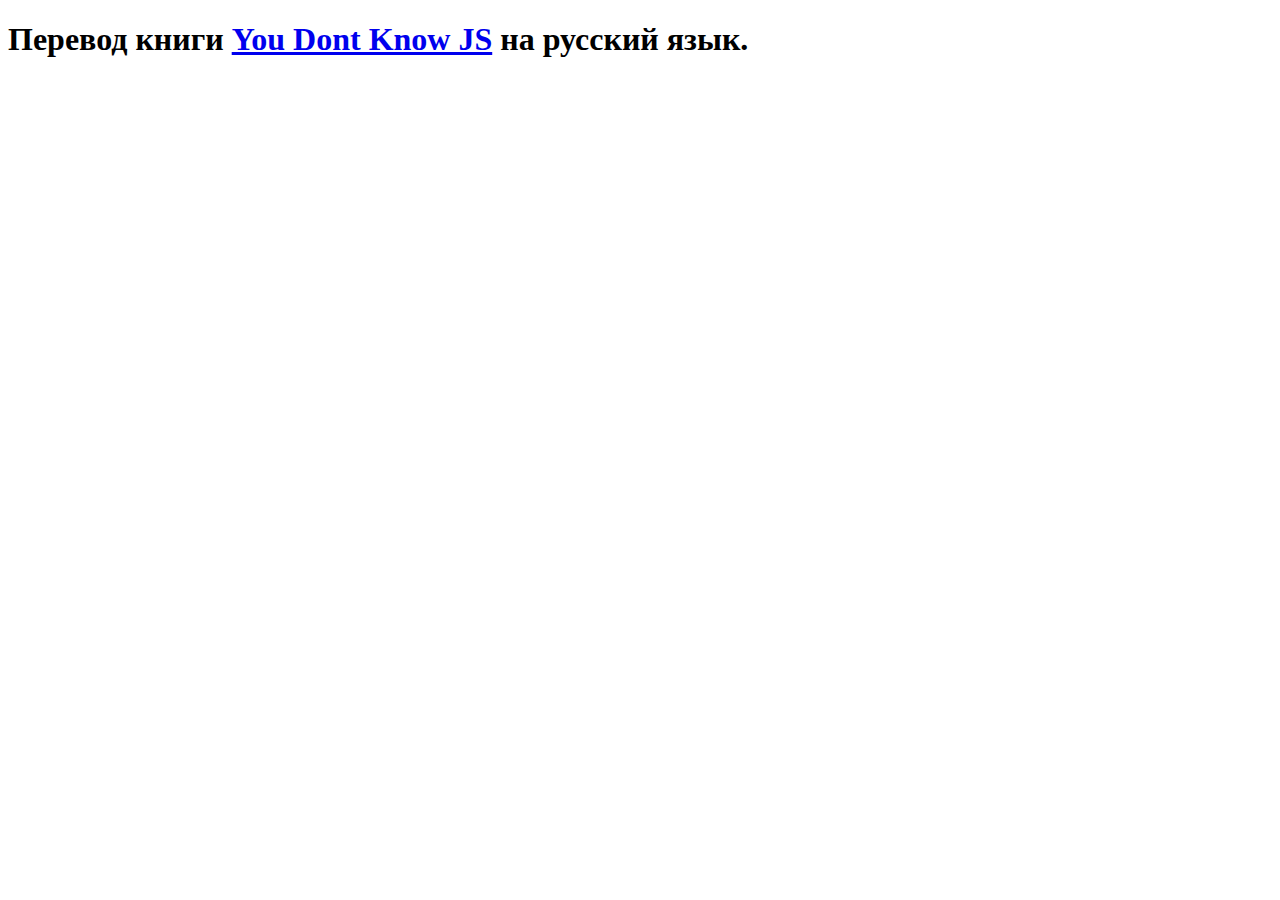
==== index.html @ 9d7fba95 "test gh pages" ====
<!DOCTYPE html>
<html>
<head>
	<meta charset="utf-8">
	<meta http-equiv="X-UA-Compatible" content="IE=edge">
	<title>You don't know JS - на русском</title>
	<link rel="stylesheet" href="">
</head>
<body>
	<h1>Перевод книги <a href="https://github.com/getify/You-Dont-Know-JS" title="You Dont Know JS">You Dont Know JS</a> на русский язык.</h1>
</body>
</html>
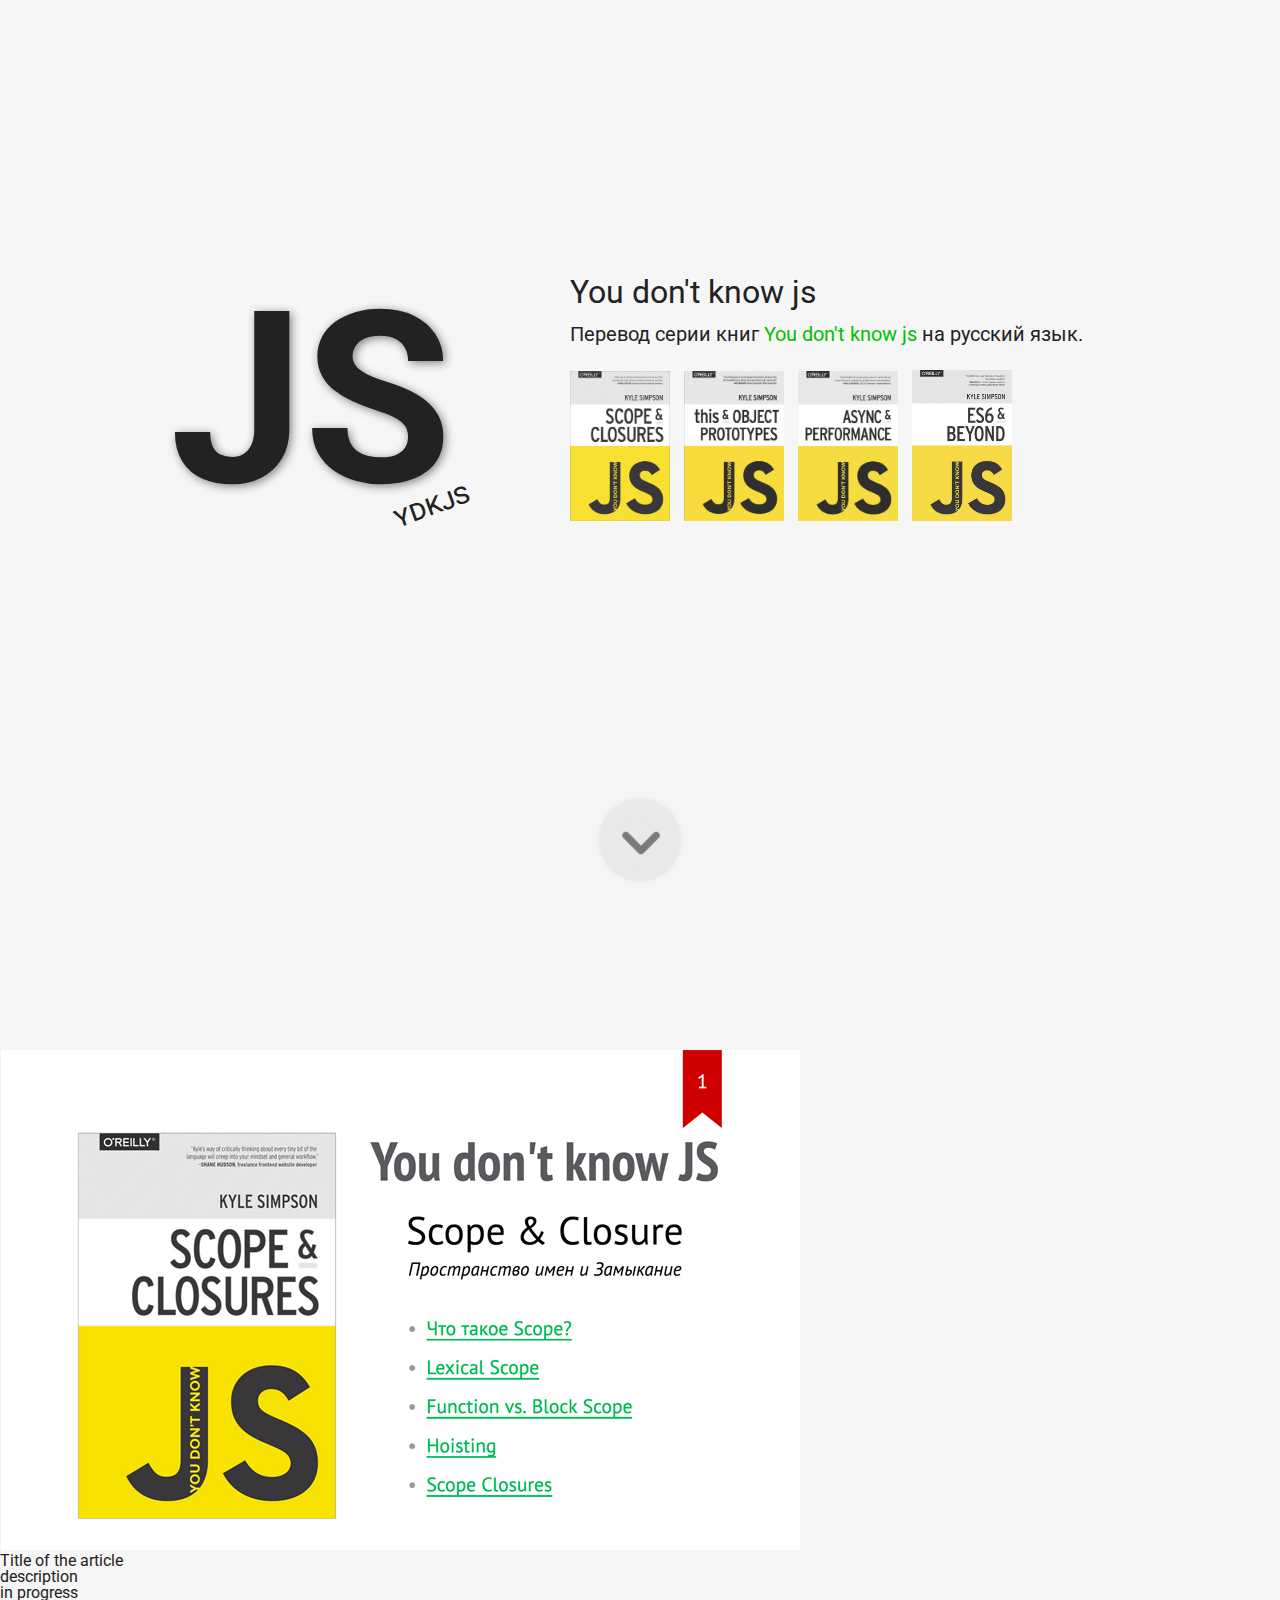
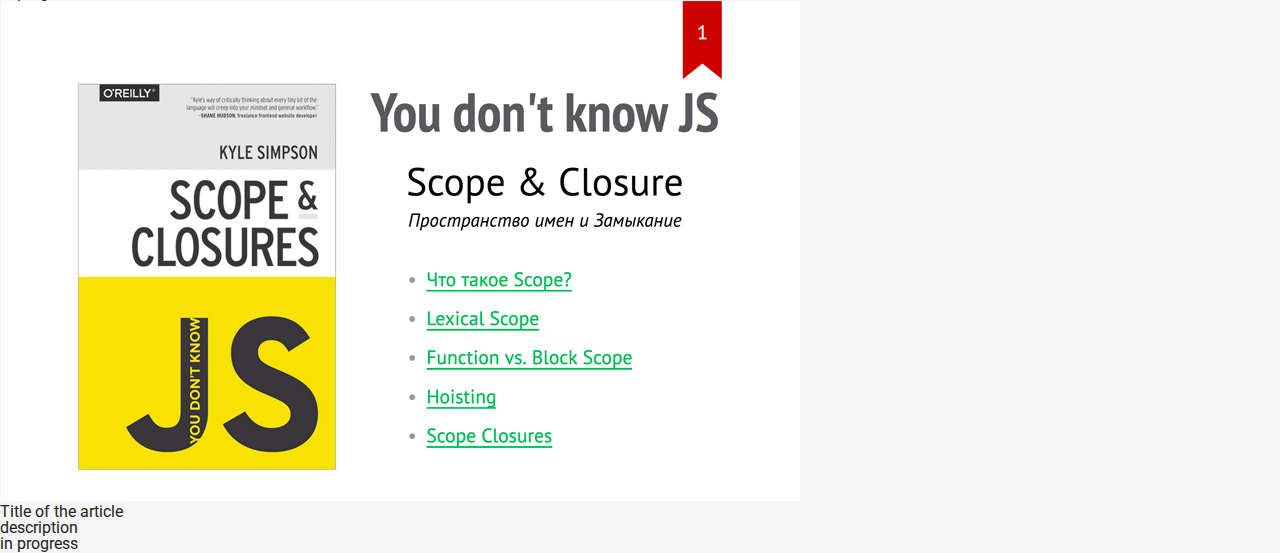
==== commit 5243afd8: "first gh-page" ====
--- a/index.html
+++ b/index.html
@@ -4,9 +4,63 @@
 	<meta charset="utf-8">
 	<meta http-equiv="X-UA-Compatible" content="IE=edge">
 	<title>You don't know JS - на русском</title>
-	<link rel="stylesheet" href="">
+	<link href='https://fonts.googleapis.com/css?family=Roboto:400,700,300&subset=latin,cyrillic' rel='stylesheet' type='text/css'>
+	<link rel="stylesheet" href="css/main.css">
+	
+	<script src="https://ajax.googleapis.com/ajax/libs/jquery/2.2.3/jquery.min.js"></script>
 </head>
 <body>
-	<h1>Перевод книги <a href="https://github.com/getify/You-Dont-Know-JS" title="You Dont Know JS">You Dont Know JS</a> на русский язык.</h1>
+	<header>
+		<div class="logo">
+			<span>JS</span>
+			<em>ydkjs</em>
+		</div>
+		<div class="desc">
+			<h1>You don't know js</h1>
+			<p>
+				Перевод серии книг <a href="https://github.com/getify/You-Dont-Know-JS" target="_blank" title="You don't know js">You don't know js</a> 
+				на русский язык.
+			</p>
+			<div class="books">
+				<a target="_blank" href="https://github.com/getify/You-Dont-Know-JS/blob/master/scope%20&%20closures/README.md#you-dont-know-js-scope--closures"><img src="img/sac_cover.jpg" alt=""></a>
+				<a target="_blank" href="https://github.com/getify/You-Dont-Know-JS/blob/master/this%20&%20object%20prototypes/README.md#you-dont-know-js-this--object-prototypes"><img src="img/taop_cover.jpg" alt=""></a>
+				<a target="_blank" href="https://github.com/getify/You-Dont-Know-JS/blob/master/async%20&%20performance/README.md#you-dont-know-js-async--performance"><img src="img/aap_cover.jpg" alt=""></a>
+				<a target="_blank" href="https://github.com/getify/You-Dont-Know-JS/blob/master/es6%20&%20beyond/README.md#you-dont-know-js-es6--beyond"><img src="img/es6_cover.jpg" alt=""></a>
+			</div>
+		</div>
+	</header>
+
+	<div class="scroll">
+		<span></span>
+	</div>
+	
+	<section class="donate">
+		
+	</section>
+
+	<main>
+		<article>
+			<img src="img/sac.png" alt="" class="poster">
+			<div class="content">
+				<h2>Title of the article</h2>
+				<p class="desc">description</p>
+				<p class="status ready">in progress</p>
+			</div>
+		</article>
+
+		<article>
+			<img src="img/sac.png" alt="" class="poster">
+			<div class="content">
+				<h2>Title of the article</h2>
+				<p class="desc">description</p>
+				<p class="status ready">in progress</p>
+			</div>
+		</article>
+	</main>
+
+	<footer>
+		
+	</footer>
+
 </body>
 </html>--- a/css/main.css
+++ b/css/main.css
@@ -0,0 +1,174 @@
+html, body, div, span, applet, object, iframe,
+h1, h2, h3, h4, h5, h6, p, blockquote, pre,
+a, abbr, acronym, address, big, cite, code,
+del, dfn, em, img, ins, kbd, q, s, samp,
+small, strike, strong, sub, sup, tt, var,
+b, u, i, center,
+dl, dt, dd, ol, ul, li,
+fieldset, form, label, legend,
+table, caption, tbody, tfoot, thead, tr, th, td,
+article, aside, canvas, details, embed, 
+figure, figcaption, footer, header, hgroup, 
+menu, nav, output, ruby, section, summary,
+time, mark, audio, video {
+	margin: 0;
+	padding: 0;
+	border: 0;
+	font-size: 100%;
+	font: inherit;
+	vertical-align: baseline;
+}
+/* HTML5 display-role reset for older browsers */
+article, aside, details, figcaption, figure, 
+footer, header, hgroup, menu, nav, section {
+	display: block;
+}
+body {
+	line-height: 1;
+}
+ol, ul {
+	list-style: none;
+}
+blockquote, q {
+	quotes: none;
+}
+blockquote:before, blockquote:after,
+q:before, q:after {
+	content: '';
+	content: none;
+}
+table {
+	border-collapse: collapse;
+	border-spacing: 0;
+}
+
+a {
+	color: #03bf00;
+	text-decoration: none;
+}
+
+
+body {
+	background-color: #f6f6f6;
+	font-family: 'Roboto', sans-serif;
+	color: #222;
+}
+
+
+header {
+	height: 100vh;
+    box-sizing: border-box;
+    padding-bottom: 100px;
+    min-height: 450px;
+
+    display: -webkit-box;
+    display: -moz-box;
+    display: box;
+    display: -webkit-flex;
+    display: -moz-flex;
+    display: -ms-flexbox;
+    display: flex;
+    -webkit-box-pack: center;
+    -moz-box-pack: center;
+    box-pack: center;
+    -webkit-justify-content: center;
+    -moz-justify-content: center;
+    -ms-justify-content: center;
+    -o-justify-content: center;
+    justify-content: center;
+    -ms-flex-pack: center;
+    -webkit-box-align: center;
+    -moz-box-align: center;
+    box-align: center;
+    -webkit-align-items: center;
+    -moz-align-items: center;
+    -ms-align-items: center;
+    -o-align-items: center;
+    align-items: center;
+    -ms-flex-align: center;
+    position: relative;
+    display: -ms-flexbox;
+    -ms-flex-pack: center;
+    -ms-flex-align: center;
+}
+
+header .logo {
+    width: 300px;
+    position: relative;
+}
+
+header .logo span {
+	font-weight: bold;
+	font-size: 240px;
+    text-shadow: 2px 2px 10px gray;
+}
+
+header .logo em {
+    position: absolute;
+    right: 0px;
+    bottom: 0px;
+    font-size: 30px;
+    transform: rotate(-20deg);
+    font-variant: small-caps;
+}
+
+header .desc {
+    width: 640px;
+    padding-left: 100px;
+    box-sizing: border-box;
+}
+
+header .desc h1 {
+	font-size: 32px;
+	margin-bottom: 10px;
+}
+
+header .desc p {
+    font-size: 20px;
+    line-height: 32px;
+}
+
+header .desc .books {
+	margin-top: 20px;
+}
+
+header .desc .books a {
+	margin-right: 10px;
+}
+
+header .desc .books a img {
+	width: 100px;
+}
+
+.scroll {
+	height: 100px;
+	margin-top: -100px;
+	text-align: center;
+    z-index: 10;
+    position: relative;
+}
+
+.scroll span {
+	background: url("../img/arrow_bottom.png") center center no-repeat;
+	background-size: 60px;
+    background-position: 11px 13px;
+	background-color: #e0e0e0;
+
+    border-radius: 50%;
+	width: 80px;
+	height: 80px;
+	display: inline-block;
+	cursor: pointer;
+	opacity: 0.5;
+    box-shadow: 0 0 5px #c0c0c0;
+
+	transition: opacity 0.5s ease-out;
+}
+
+.scroll span:hover {
+	opacity: 1;
+}
+
+.donate {
+	height: 150px;
+}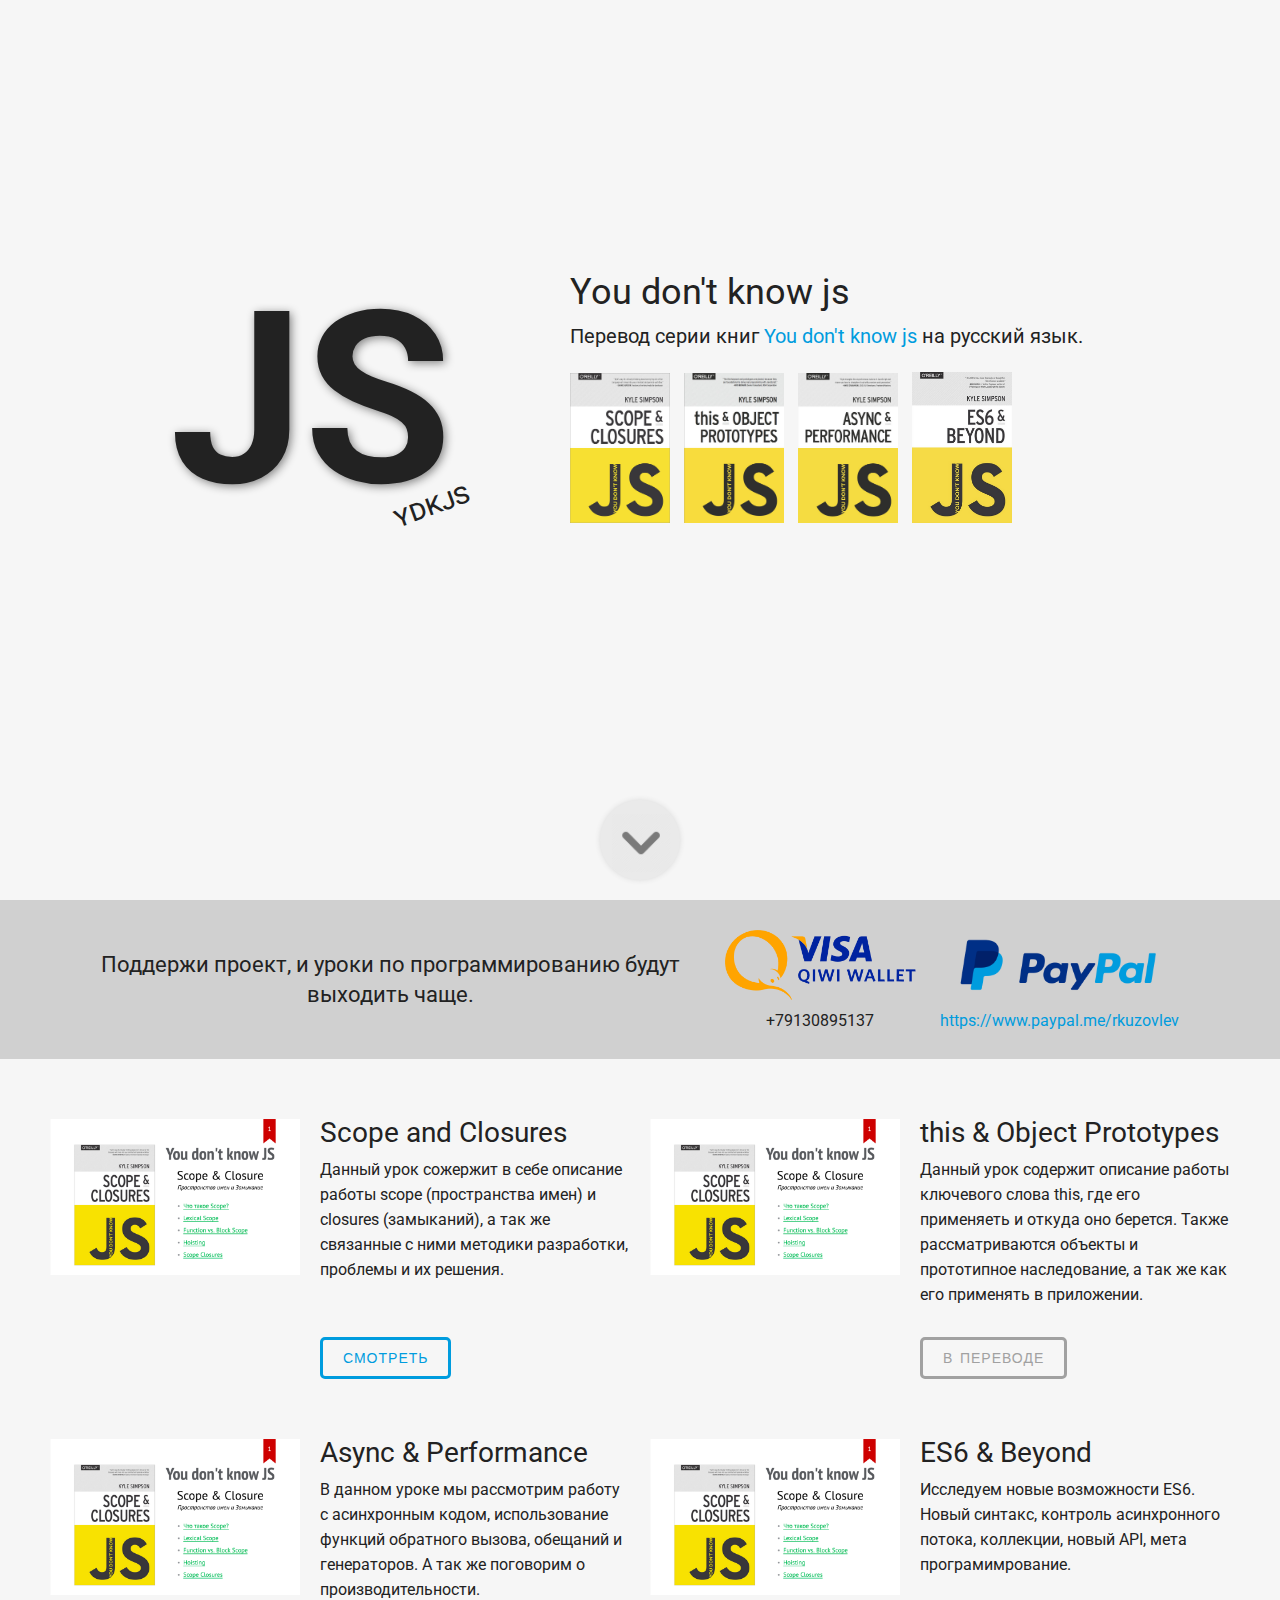
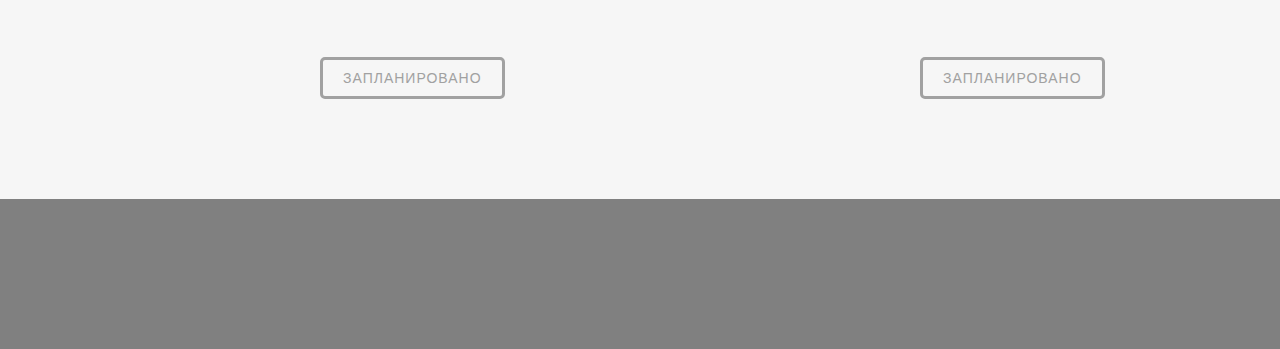
==== commit 10d9b74b: "qiwi and paypal" ====
--- a/index.html
+++ b/index.html
@@ -6,8 +6,20 @@
 	<title>You don't know JS - на русском</title>
 	<link href='https://fonts.googleapis.com/css?family=Roboto:400,700,300&subset=latin,cyrillic' rel='stylesheet' type='text/css'>
 	<link rel="stylesheet" href="css/main.css">
-	
-	<script src="https://ajax.googleapis.com/ajax/libs/jquery/2.2.3/jquery.min.js"></script>
+
+	<script src="https://code.jquery.com/jquery-1.12.3.min.js"></script>
+	<script src="js/main.js"></script>
+
+	<script>
+		(function(i,s,o,g,r,a,m){i['GoogleAnalyticsObject']=r;i[r]=i[r]||function(){
+		(i[r].q=i[r].q||[]).push(arguments)},i[r].l=1*new Date();a=s.createElement(o),
+		m=s.getElementsByTagName(o)[0];a.async=1;a.src=g;m.parentNode.insertBefore(a,m)
+		})(window,document,'script','https://www.google-analytics.com/analytics.js','ga');
+
+		ga('create', 'UA-77908609-1', 'auto');
+		ga('send', 'pageview');
+	</script>
+
 </head>
 <body>
 	<header>
@@ -35,25 +47,53 @@
 	</div>
 	
 	<section class="donate">
-		
+		<p>Поддержи проект, и уроки по программированию будут выходить чаще.</p>
+		<ul>
+			<li>
+				<img src="img/qiwi.png" alt="qiwi">
+				<p>+79130895137</p>
+			</li>
+			<li>
+				<img src="img/paypal.png" alt="paypal">
+				<p><a href="https://www.paypal.me/rkuzovlev" title="paypal me">https://www.paypal.me/rkuzovlev</a></p>
+			</li>
+		</ul>
 	</section>
 
 	<main>
 		<article>
 			<img src="img/sac.png" alt="" class="poster">
 			<div class="content">
-				<h2>Title of the article</h2>
-				<p class="desc">description</p>
-				<p class="status ready">in progress</p>
+				<h2>Scope and Closures</h2>
+				<p class="desc">Данный урок сожержит в себе описание работы scope (пространства имен) и closures (замыканий), а так же связанные с ними методики разработки, проблемы и их решения.</p>
+				<button class="status ready">смотреть</button>
 			</div>
 		</article>
 
 		<article>
 			<img src="img/sac.png" alt="" class="poster">
 			<div class="content">
-				<h2>Title of the article</h2>
-				<p class="desc">description</p>
-				<p class="status ready">in progress</p>
+				<h2>this & Object Prototypes</h2>
+				<p class="desc">Данный урок содержит описание работы ключевого слова <em>this</em>, где его применяеть и откуда оно берется. Также рассматриваются объекты и прототипное наследование, а так же как его применять в приложении.</p>
+				<button class="status progress">в переводе</button>
+			</div>
+		</article>
+
+		<article>
+			<img src="img/sac.png" alt="" class="poster">
+			<div class="content">
+				<h2>Async & Performance</h2>
+				<p class="desc">В данном уроке мы рассмотрим работу с асинхронным кодом, использование функций обратного вызова, обещаний и генераторов. А так же поговорим о производительности.</p>
+				<button class="status planned">запланировано</button>
+			</div>
+		</article>
+
+		<article>
+			<img src="img/sac.png" alt="" class="poster">
+			<div class="content">
+				<h2>ES6 & Beyond</h2>
+				<p class="desc">Исследуем новые возможности ES6. Новый синтакс, контроль асинхронного потока, коллекции, новый API, мета програмимрование.</p>
+				<button class="status planned">запланировано</button>
 			</div>
 		</article>
 	</main>
--- a/css/main.css
+++ b/css/main.css
@@ -43,7 +43,7 @@
 }
 
 a {
-	color: #03bf00;
+	color: #009CDE;
 	text-decoration: none;
 }
 
@@ -60,6 +60,7 @@
     box-sizing: border-box;
     padding-bottom: 100px;
     min-height: 450px;
+    position: relative;
 
     display: -webkit-box;
     display: -moz-box;
@@ -86,7 +87,6 @@
     -o-align-items: center;
     align-items: center;
     -ms-flex-align: center;
-    position: relative;
     display: -ms-flexbox;
     -ms-flex-pack: center;
     -ms-flex-align: center;
@@ -119,7 +119,7 @@
 }
 
 header .desc h1 {
-	font-size: 32px;
+	font-size: 36px;
 	margin-bottom: 10px;
 }
 
@@ -169,6 +169,140 @@
 	opacity: 1;
 }
 
+.scroll span.hidden {
+	opacity: 0;
+}
+
 .donate {
+	background-color: #d0d0d0;
+	text-align: center;
+}
+
+.donate > p {
+    display: inline-block;
+    max-width: 600px;
+    font-size: 22px;
+    line-height: 30px;
+    margin-top: 50px;
+    margin-right: 20px;
+}
+
+.donate ul {
+	display: inline-block;
+    vertical-align: top;
+    margin-top: 20px;
+    margin-bottom: 20px;
+}
+
+.donate ul li {
+    display: inline-block;
+    margin: 10px;
+    vertical-align: top;
+}
+
+.donate ul li img {
+    height: 70px;
+    margin-bottom: 10px;
+}
+// .donate ul li a {
+// 	color: #009CDE;
+// }
+
+main {
+	display: -webkit-box;
+    display: -moz-box;
+    display: box;
+    display: -webkit-flex;
+    display: -moz-flex;
+    display: -ms-flexbox;
+    display: flex;
+    -webkit-box-pack: center;
+    -moz-box-pack: center;
+    box-pack: center;
+    -webkit-justify-content: center;
+    -moz-justify-content: center;
+    -ms-justify-content: center;
+    -o-justify-content: center;
+    justify-content: center;
+    -ms-flex-pack: center;
+    -webkit-box-align: center;
+    -moz-box-align: center;
+    box-align: center;
+    -webkit-align-items: flex-start;
+    -moz-align-items: flex-start;
+    -ms-align-items: flex-start;
+    -o-align-items: flex-start;
+    align-items: flex-start;
+    -ms-flex-align: center;
+    display: -ms-flexbox;
+    -ms-flex-pack: center;
+    -ms-flex-align: center;
+    flex-wrap: wrap;
+}
+
+main {
+	margin-top: 50px;
+	margin-bottom: 50px;
+}
+
+main article {
+	width: 580px;
+	// height: 350px;
+	margin: 10px; 
+	margin-bottom: 50px;
+}
+
+main article img {
+	width: 250px;
+	float: left;
+}
+
+main article .content {
+	margin-left: 270px;
+}
+
+main article .content h2 {
+	font-size: 28px;
+    margin-bottom: 10px;
+}
+
+main article .content .desc {
+	line-height: 25px;
+    min-height: 150px;
+}
+
+main article .content .status {
+    margin-top: 30px;
+    font-variant: small-caps;
+    font-size: 20px;
+    padding: 5px 20px 8px;
+    background: none;
+    border-width: 3px;
+    border-style: solid;
+    border-radius: 5px;
+    letter-spacing: 1px;
+    outline: none;
+}
+
+main article .content .status.ready {
+	color: #009CDE;
+	border-color: #009CDE;
+    cursor: pointer;
+}
+
+main article .content .status.progress {
+	// color: #F7E032;
+	// border-color: #F7E032;
+	color: #a1a1a1;
+	border-color: #a1a1a1;
+}
+
+main article .content .status.planned {
+	color: #a1a1a1;
+	border-color: #a1a1a1;
+}
+
+footer {
 	height: 150px;
+	background-color: gray;
 }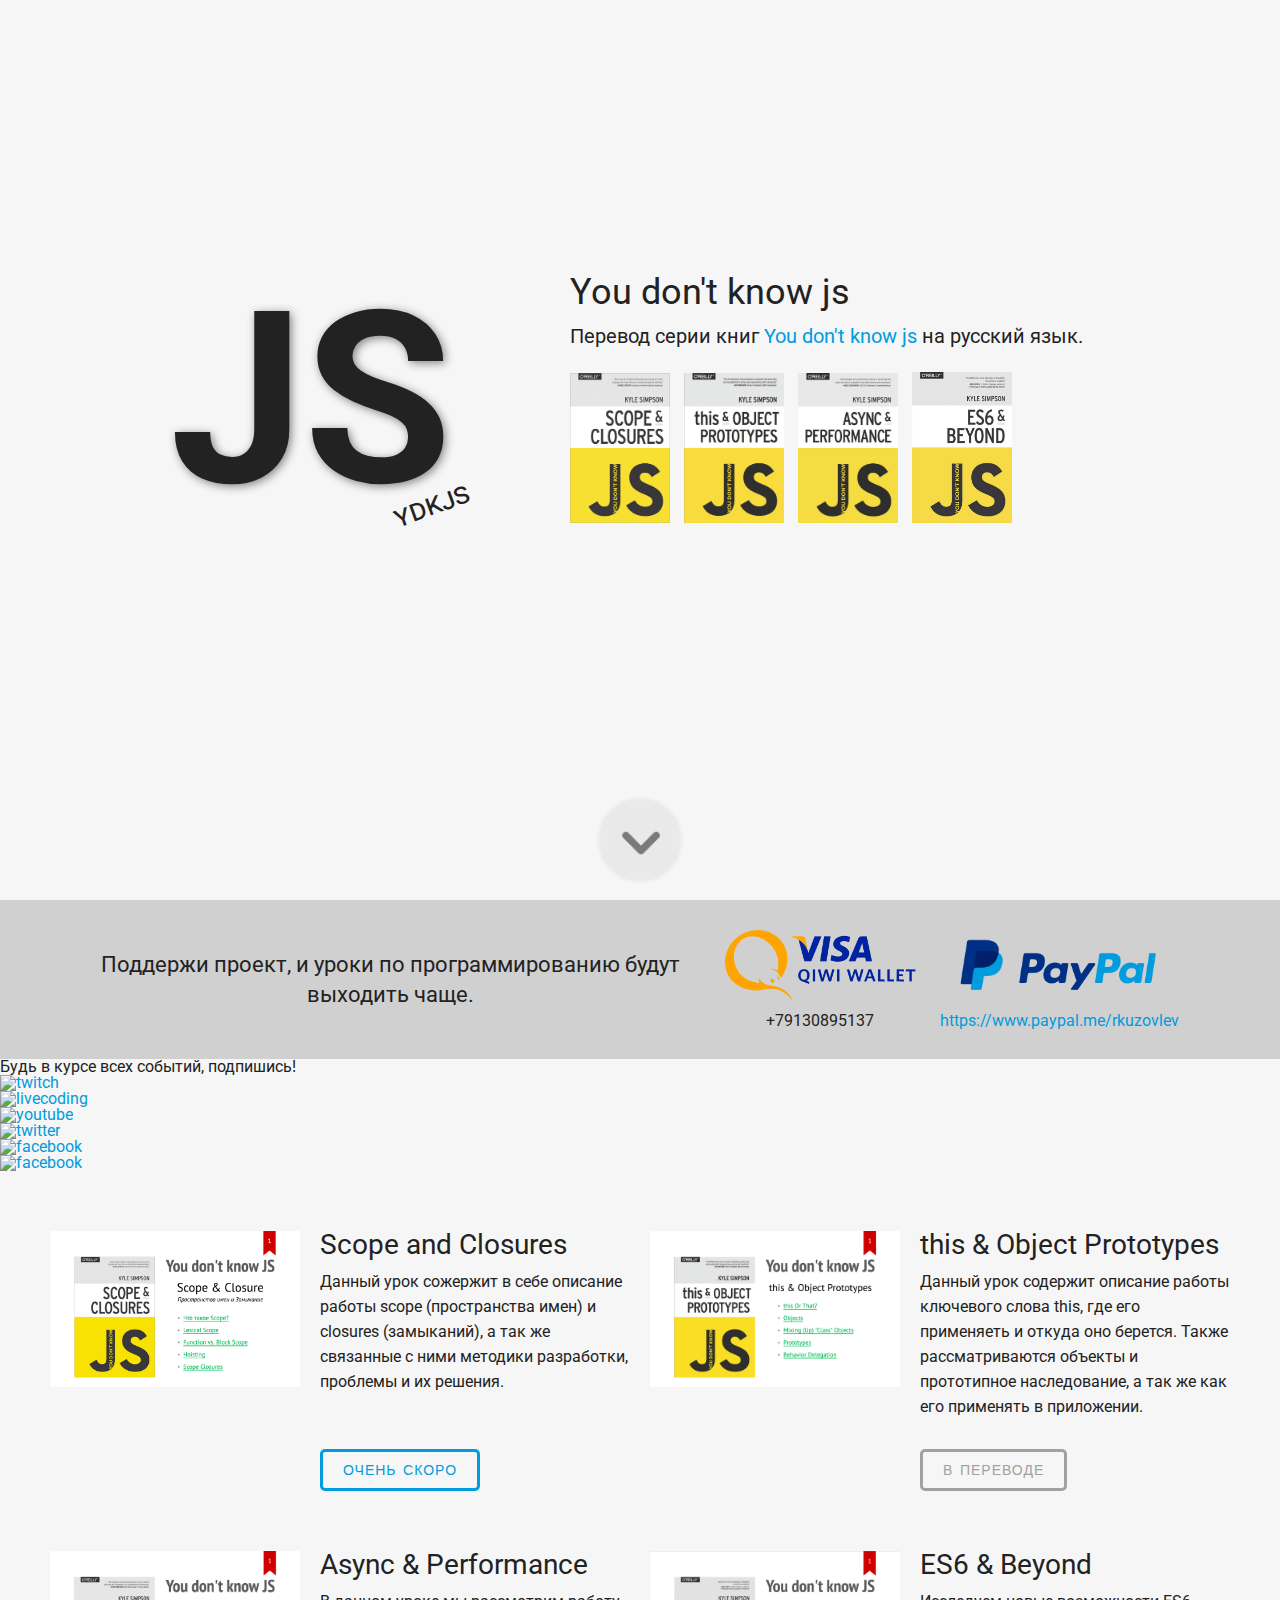
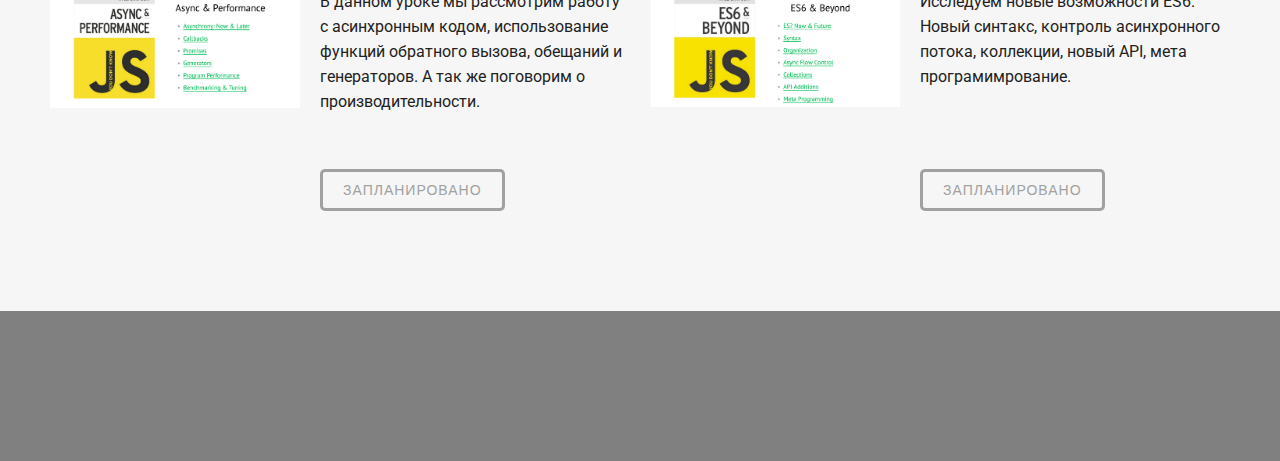
==== commit c65878fc: "fix slides cover" ====
--- a/index.html
+++ b/index.html
@@ -51,11 +51,40 @@
 		<ul>
 			<li>
 				<img src="img/qiwi.png" alt="qiwi">
-				<p>+79130895137</p>
-			</li>
+					<p>+79130895137</p>
+				</li>
 			<li>
 				<img src="img/paypal.png" alt="paypal">
-				<p><a href="https://www.paypal.me/rkuzovlev" title="paypal me">https://www.paypal.me/rkuzovlev</a></p>
+				<p><a href="https://www.paypal.me/rkuzovlev" target="_blank" title="paypal me">https://www.paypal.me/rkuzovlev</a></p>
+			</li>
+		</ul>
+	</section>
+
+	<section class="networks">
+		<p>Будь в курсе всех событий, подпишись!</p>
+		<ul>
+			<li>
+				<a target="_blank" href="https://www.twitch.tv/jokeinthepoke" title="twitch account"><img src="img/twitch.png" alt="twitch"></a>
+			</li>
+			
+			<li>
+				<a target="_blank" href="https://www.livecoding.tv/nixel/" title="livecoding account"><img src="img/livecoding.png" alt="livecoding"></a>
+			</li>
+
+			<li>
+				<a target="_blank" href="http://www.youtube.com/user/Nixel0/live" title="youtube account"><img src="img/youtube.png" alt="youtube"></a>
+			</li>
+
+			<li>
+				<a target="_blank" href="https://twitter.com/RKuzovlev" title="twitter account"><img src="img/twitter.png" alt="twitter"></a>
+			</li>
+
+			<li>
+				<a target="_blank" href="http://vk.com/ydkjs" title="vkontakte account"><img src="img/vkontakte.png" alt="facebook"></a>
+			</li>
+
+			<li>
+				<a target="_blank" href="https://www.facebook.com/groups/734879493320491" title="facebook account"><img src="img/facebook.png" alt="facebook"></a>
 			</li>
 		</ul>
 	</section>
@@ -66,12 +95,12 @@
 			<div class="content">
 				<h2>Scope and Closures</h2>
 				<p class="desc">Данный урок сожержит в себе описание работы scope (пространства имен) и closures (замыканий), а так же связанные с ними методики разработки, проблемы и их решения.</p>
-				<button class="status ready">смотреть</button>
+				<button class="status ready">очень скоро</button>
 			</div>
 		</article>
 
 		<article>
-			<img src="img/sac.png" alt="" class="poster">
+			<img src="img/taop.png" alt="" class="poster">
 			<div class="content">
 				<h2>this & Object Prototypes</h2>
 				<p class="desc">Данный урок содержит описание работы ключевого слова <em>this</em>, где его применяеть и откуда оно берется. Также рассматриваются объекты и прототипное наследование, а так же как его применять в приложении.</p>
@@ -80,7 +109,7 @@
 		</article>
 
 		<article>
-			<img src="img/sac.png" alt="" class="poster">
+			<img src="img/aap.png" alt="" class="poster">
 			<div class="content">
 				<h2>Async & Performance</h2>
 				<p class="desc">В данном уроке мы рассмотрим работу с асинхронным кодом, использование функций обратного вызова, обещаний и генераторов. А так же поговорим о производительности.</p>
@@ -89,7 +118,7 @@
 		</article>
 
 		<article>
-			<img src="img/sac.png" alt="" class="poster">
+			<img src="img/es6ab.png" alt="" class="poster">
 			<div class="content">
 				<h2>ES6 & Beyond</h2>
 				<p class="desc">Исследуем новые возможности ES6. Новый синтакс, контроль асинхронного потока, коллекции, новый API, мета програмимрование.</p>
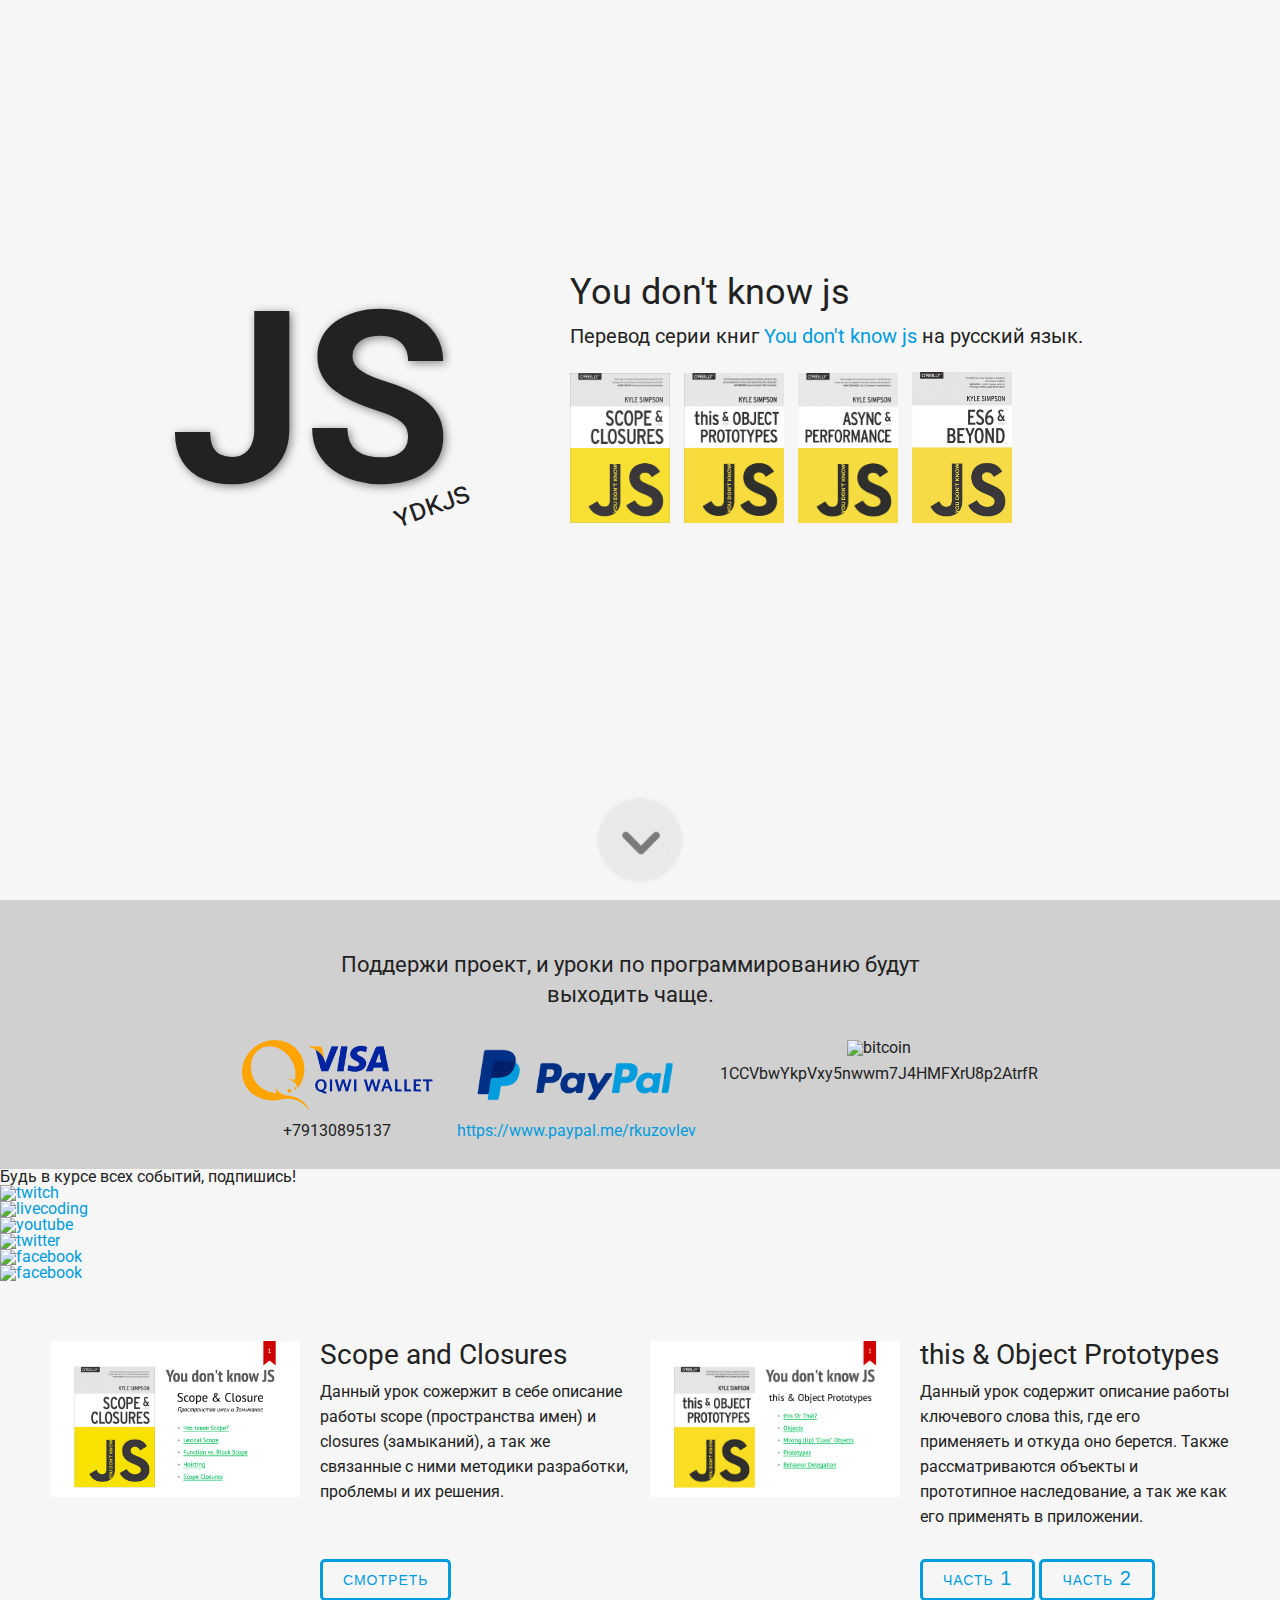
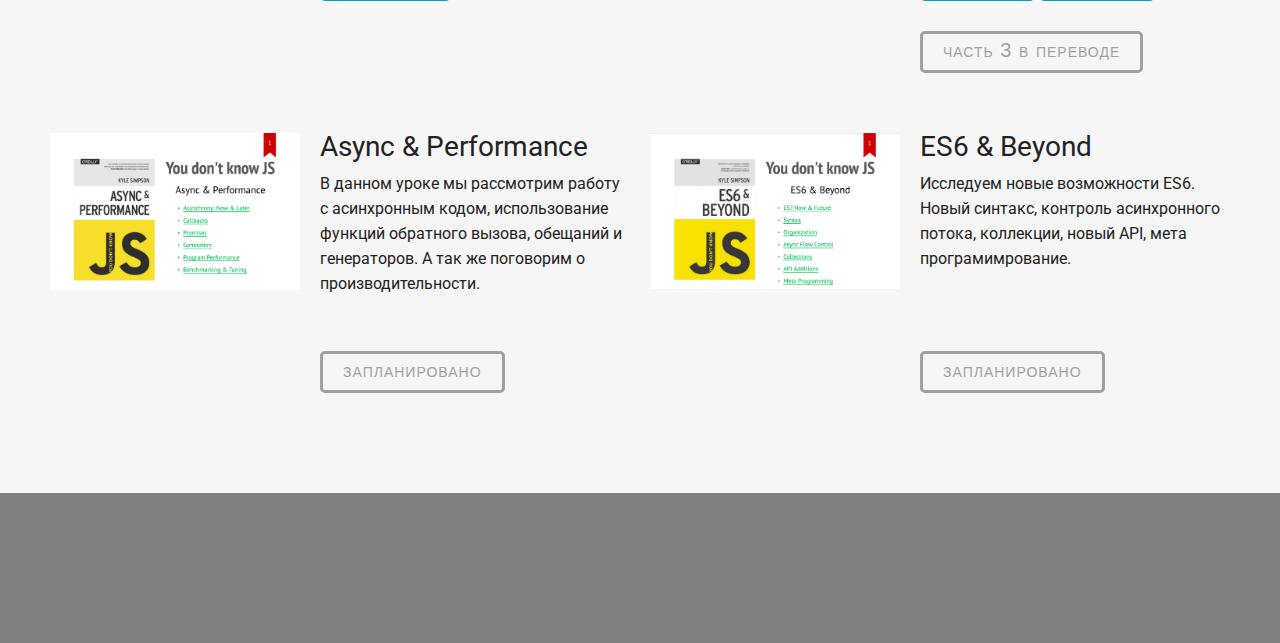
==== commit c82c0e54: "Update index.html" ====
--- a/index.html
+++ b/index.html
@@ -7,7 +7,7 @@
 	<link href='https://fonts.googleapis.com/css?family=Roboto:400,700,300&subset=latin,cyrillic' rel='stylesheet' type='text/css'>
 	<link rel="stylesheet" href="css/main.css">
 
-	<script src="https://code.jquery.com/jquery-1.12.3.min.js"></script>
+	<script src="https://cdnjs.cloudflare.com/ajax/libs/jquery/3.1.1/jquery.min.js"></script>
 	<script src="js/main.js"></script>
 
 	<script>
@@ -18,6 +18,16 @@
 
 		ga('create', 'UA-77908609-1', 'auto');
 		ga('send', 'pageview');
+	</script>
+
+	<script type="text/javascript">
+		$(function(){
+			$('main article .content > a').on('click', function(event){
+				var a = $(event.currentTarget);
+				var vtag = a.data('vtag');
+				ga('send', 'event', 'lecture', 'go', vtag);
+			});
+		});
 	</script>
 
 </head>
@@ -51,11 +61,15 @@
 		<ul>
 			<li>
 				<img src="img/qiwi.png" alt="qiwi">
-					<p>+79130895137</p>
-				</li>
+				<p>+79130895137</p>
+			</li>
 			<li>
 				<img src="img/paypal.png" alt="paypal">
 				<p><a href="https://www.paypal.me/rkuzovlev" target="_blank" title="paypal me">https://www.paypal.me/rkuzovlev</a></p>
+			</li>
+			<li>
+				<img src="img/bitcoin.png" alt="bitcoin">
+				<p>1CCVbwYkpVxy5nwwm7J4HMFXrU8p2AtrfR</p>
 			</li>
 		</ul>
 	</section>
@@ -72,7 +86,7 @@
 			</li>
 
 			<li>
-				<a target="_blank" href="http://www.youtube.com/user/Nixel0/live" title="youtube account"><img src="img/youtube.png" alt="youtube"></a>
+				<a target="_blank" href="https://www.youtube.com/c/RomanKuzovlev" title="youtube account"><img src="img/youtube.png" alt="youtube"></a>
 			</li>
 
 			<li>
@@ -95,7 +109,7 @@
 			<div class="content">
 				<h2>Scope and Closures</h2>
 				<p class="desc">Данный урок сожержит в себе описание работы scope (пространства имен) и closures (замыканий), а так же связанные с ними методики разработки, проблемы и их решения.</p>
-				<button class="status ready">очень скоро</button>
+				<a href="https://youtu.be/uI-hjpmNeYI" data-vtag="sac" target="_blank" title="Scope and Closures"><button class="status ready">смотреть</button></a>
 			</div>
 		</article>
 
@@ -104,7 +118,9 @@
 			<div class="content">
 				<h2>this & Object Prototypes</h2>
 				<p class="desc">Данный урок содержит описание работы ключевого слова <em>this</em>, где его применяеть и откуда оно берется. Также рассматриваются объекты и прототипное наследование, а так же как его применять в приложении.</p>
-				<button class="status progress">в переводе</button>
+				<a href="https://youtu.be/3btM1eujf9s?list=PLX2w39aiY5NJFkTMw0XaJ5yW_95lkjVNP" data-vtag="taop1" target="_blank" title="this - контекст исполнения функции"><button class="status ready">часть <span class="n">1</span></button></a>
+				<a href="https://youtu.be/xltVJZbTl4Y?list=PLX2w39aiY5NJFkTMw0XaJ5yW_95lkjVNP" data-vtag="taop2" target="_blank" title="Объекты"><button class="status ready">часть <span class="n">2</span></button></a>
+				<button class="status progress">часть <span class="n">3</span> в переводе</button>
 			</div>
 		</article>
 
@@ -132,4 +148,4 @@
 	</footer>
 
 </body>
-</html>+</html>
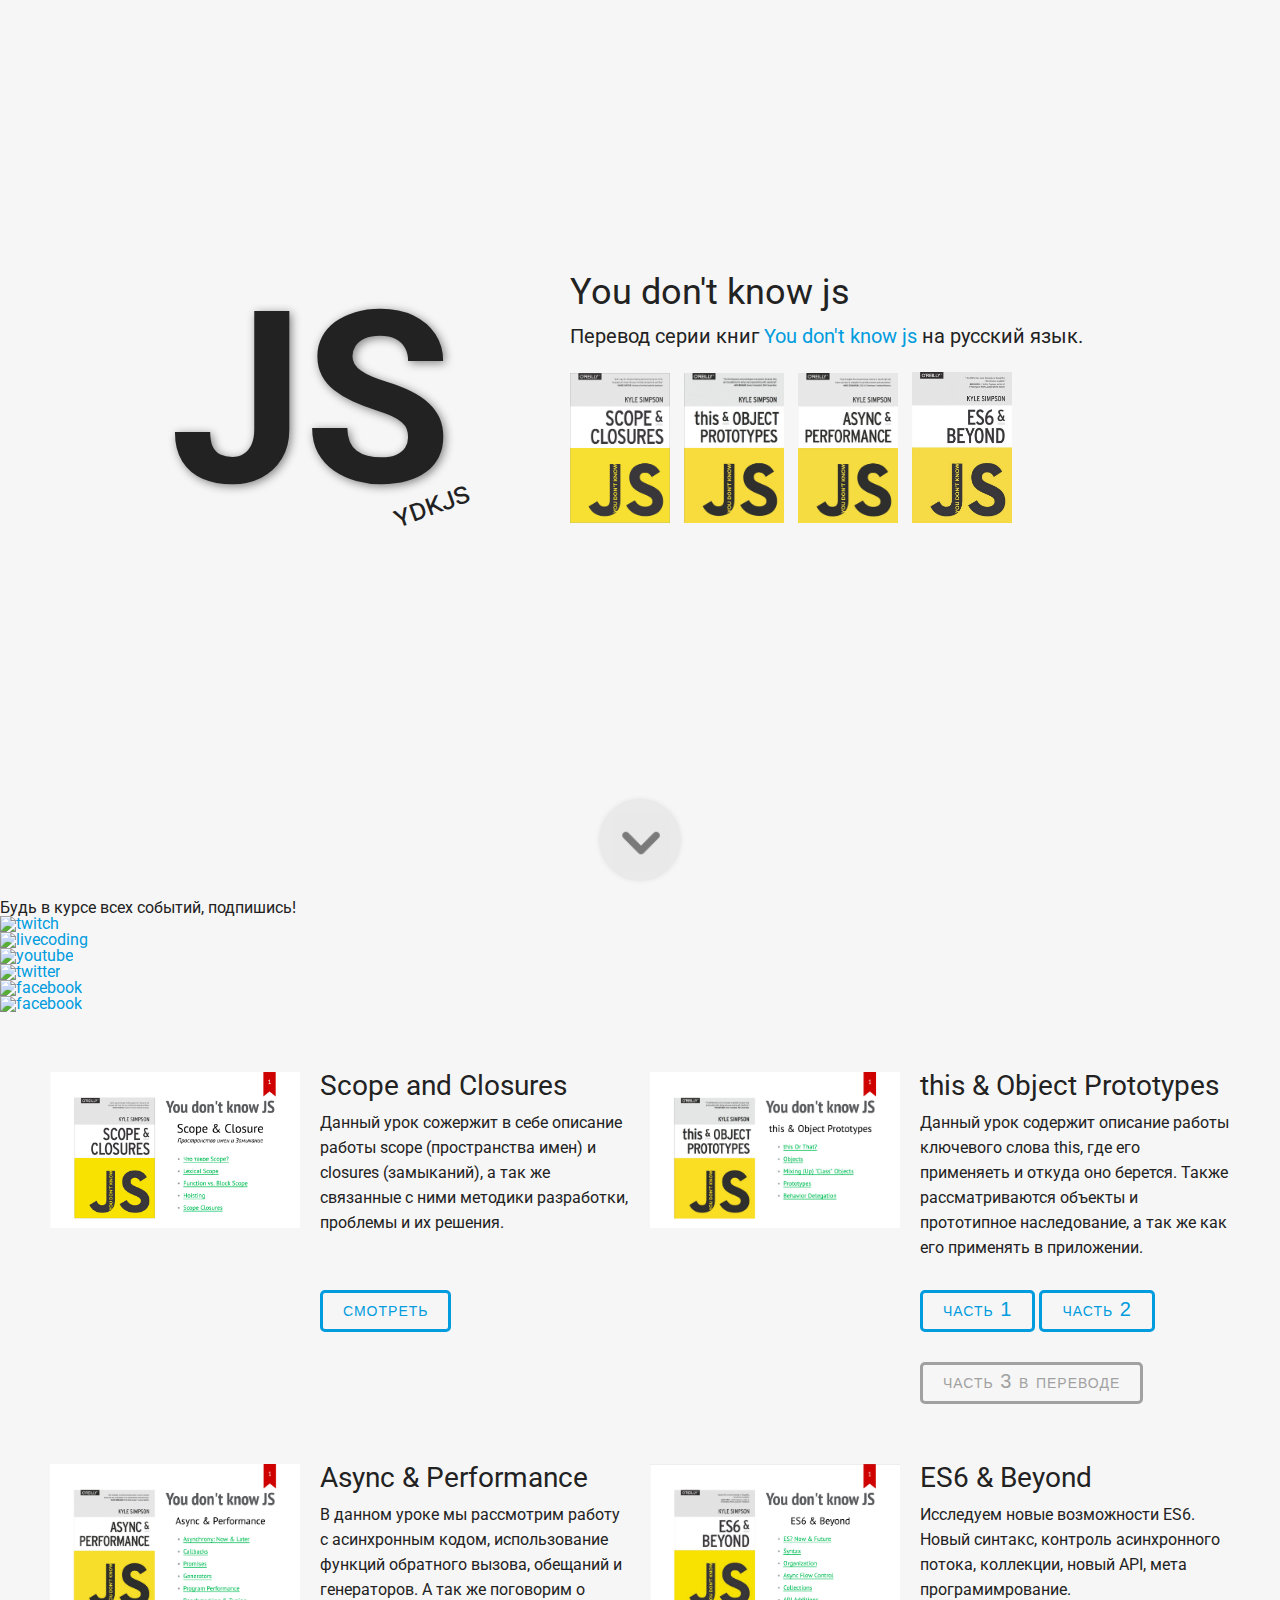
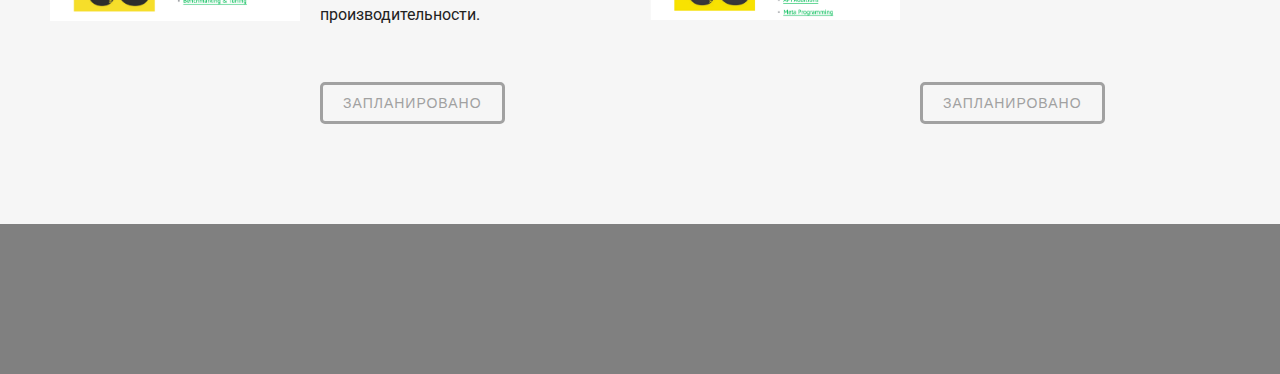
==== commit ddd6dba1: "Remove donate section" ====
--- a/index.html
+++ b/index.html
@@ -55,24 +55,6 @@
 	<div class="scroll">
 		<span></span>
 	</div>
-	
-	<section class="donate">
-		<p>Поддержи проект, и уроки по программированию будут выходить чаще.</p>
-		<ul>
-			<li>
-				<img src="img/qiwi.png" alt="qiwi">
-				<p>+79130895137</p>
-			</li>
-			<li>
-				<img src="img/paypal.png" alt="paypal">
-				<p><a href="https://www.paypal.me/rkuzovlev" target="_blank" title="paypal me">https://www.paypal.me/rkuzovlev</a></p>
-			</li>
-			<li>
-				<img src="img/bitcoin.png" alt="bitcoin">
-				<p>1CCVbwYkpVxy5nwwm7J4HMFXrU8p2AtrfR</p>
-			</li>
-		</ul>
-	</section>
 
 	<section class="networks">
 		<p>Будь в курсе всех событий, подпишись!</p>
